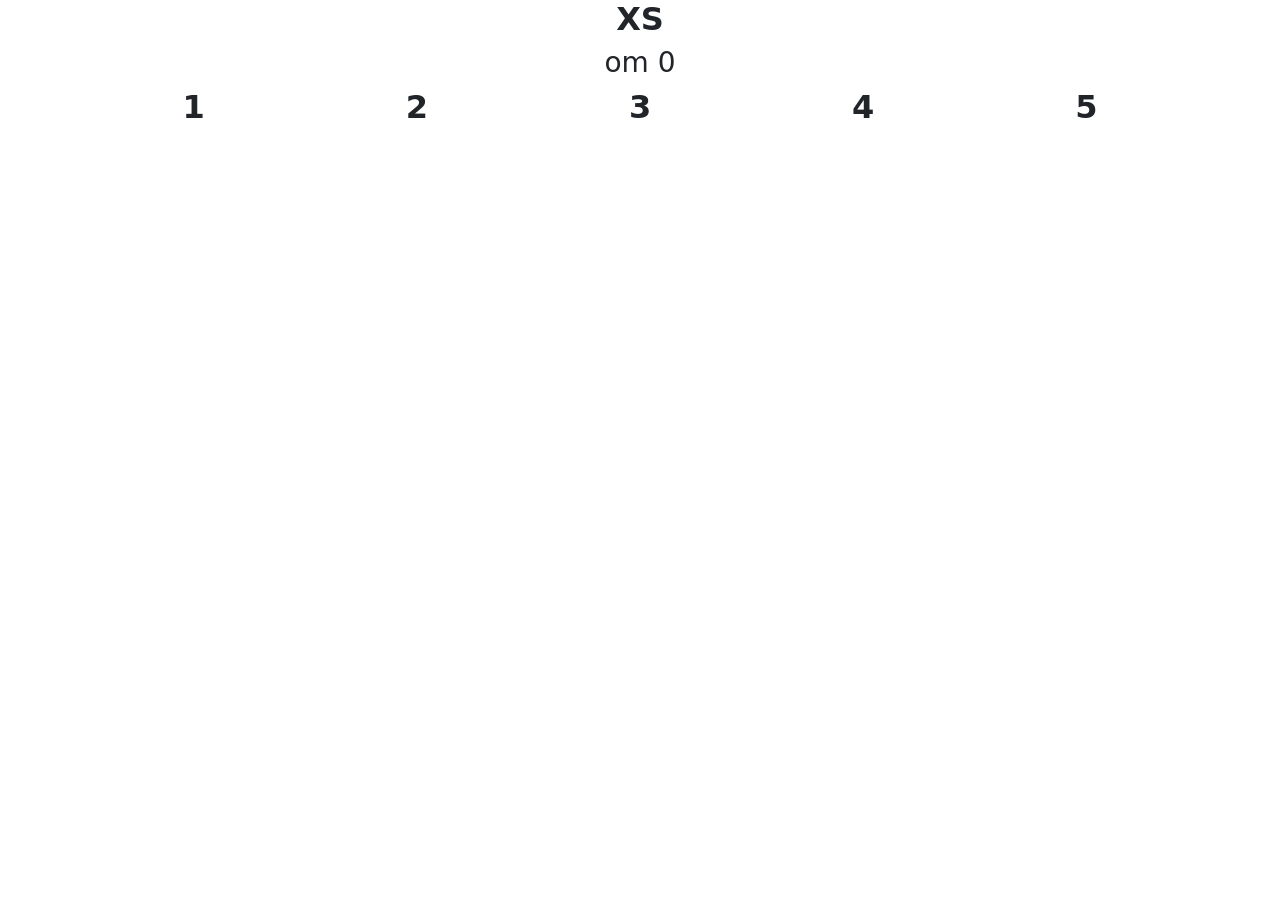
==== src/index_bootstrap.html @ 224f21ee "HW_12_Bootstrap Initial commit" ====
<!DOCTYPE html>
<html lang = "en">
<head>
  <meta charset = "UTF-8">
	<meta name="viewport" content="width=device-width, initial-scale=1.0">
  <meta http-equiv="X-UA-Compatible" content="ie=edge">
	<title>HandCrafts</title>
	<link href="https://cdn.jsdelivr.net/npm/bootstrap@5.3.8/dist/css/bootstrap.min.css" rel="stylesheet">
	<link rel="stylesheet" href="../css/style_bootstrap.css">
</head>
<body>
<header class="container">
	<section class="row justify-content-center align-items-sm-center">
	<h2 class="text-center fw-bold">XS</h2>
	<h3 class="text-center">om 0</h3>
		</section>
	
	<section class="container text-center">
		<div class="row">
			<figure class="col-12 col-sm-6 col-md-4 col-xl">
				<h2 class="fw-bold">1</h2>
			</figure>
			<figure class="col-12 col-sm-6 col-md-4 col-xl">
				<h2 class="fw-bold">2</h2>
			</figure>
			<figure class="col-12 col-sm-6 col-md-4 col-xl">
				<h2 class="fw-bold">3</h2>
			</figure>
			<figure class="col-12 col-sm-6 col-md-6 col-xl">
				<h2 class="fw-bold">4</h2>
			</figure>
			<figure class="col-12 col-md-6 col-xl">
				<h2 class="fw-bold">5</h2>
			</figure>
			</div>
		
	</section>
	

</header>

</body>
</html>
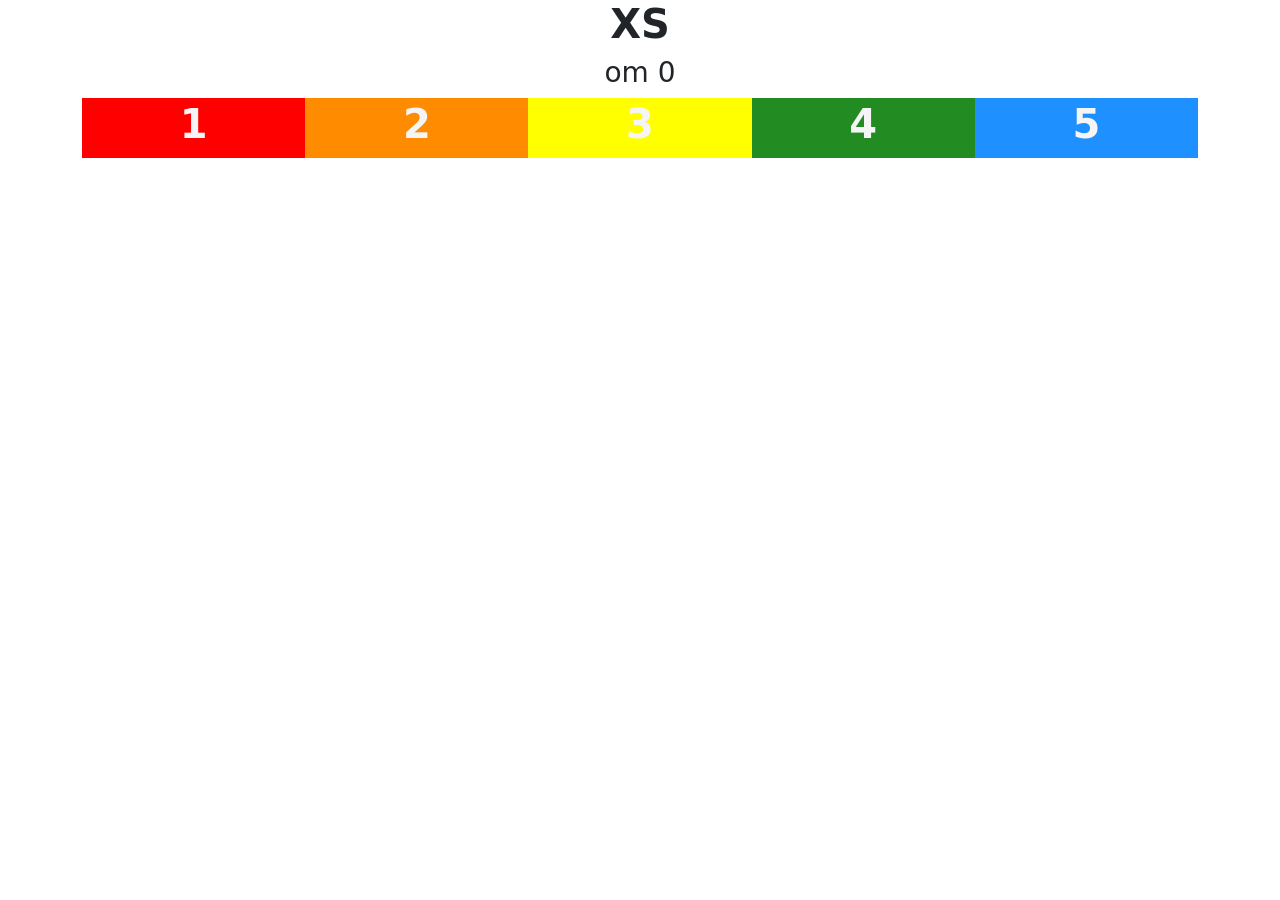
==== commit 9314bfc1: "HW_12_Bootstrap_add_rectangle_and_color" ====
--- a/src/index_bootstrap.html
+++ b/src/index_bootstrap.html
@@ -4,33 +4,33 @@
   <meta charset = "UTF-8">
 	<meta name="viewport" content="width=device-width, initial-scale=1.0">
   <meta http-equiv="X-UA-Compatible" content="ie=edge">
-	<title>HandCrafts</title>
+	<title>Blocks</title>
 	<link href="https://cdn.jsdelivr.net/npm/bootstrap@5.3.8/dist/css/bootstrap.min.css" rel="stylesheet">
 	<link rel="stylesheet" href="../css/style_bootstrap.css">
 </head>
 <body>
 <header class="container">
 	<section class="row justify-content-center align-items-sm-center">
-	<h2 class="text-center fw-bold">XS</h2>
+	<h1 class="text-center fw-bold">XS</h1>
 	<h3 class="text-center">om 0</h3>
 		</section>
 	
 	<section class="container text-center">
 		<div class="row">
-			<figure class="col-12 col-sm-6 col-md-4 col-xl">
-				<h2 class="fw-bold">1</h2>
+			<figure class="rectangle col-12 col-sm-6 col-md-4 col-xl">
+				<h1 class="fw-bold">1</h1>
 			</figure>
-			<figure class="col-12 col-sm-6 col-md-4 col-xl">
-				<h2 class="fw-bold">2</h2>
+			<figure class="rectangle col-12 col-sm-6 col-md-4 col-xl">
+				<h1 class="fw-bold">2</h1>
 			</figure>
-			<figure class="col-12 col-sm-6 col-md-4 col-xl">
-				<h2 class="fw-bold">3</h2>
+			<figure class="rectangle col-12 col-sm-6 col-md-4 col-xl">
+				<h1 class="fw-bold">3</h1>
 			</figure>
-			<figure class="col-12 col-sm-6 col-md-6 col-xl">
-				<h2 class="fw-bold">4</h2>
+			<figure class="rectangle col-12 col-sm-6 col-md-6 col-xl">
+				<h1 class="fw-bold">4</h1>
 			</figure>
-			<figure class="col-12 col-md-6 col-xl">
-				<h2 class="fw-bold">5</h2>
+			<figure class="rectangle col-12 col-md-6 col-xl">
+				<h1 class="fw-bold">5</h1>
 			</figure>
 			</div>
 		
